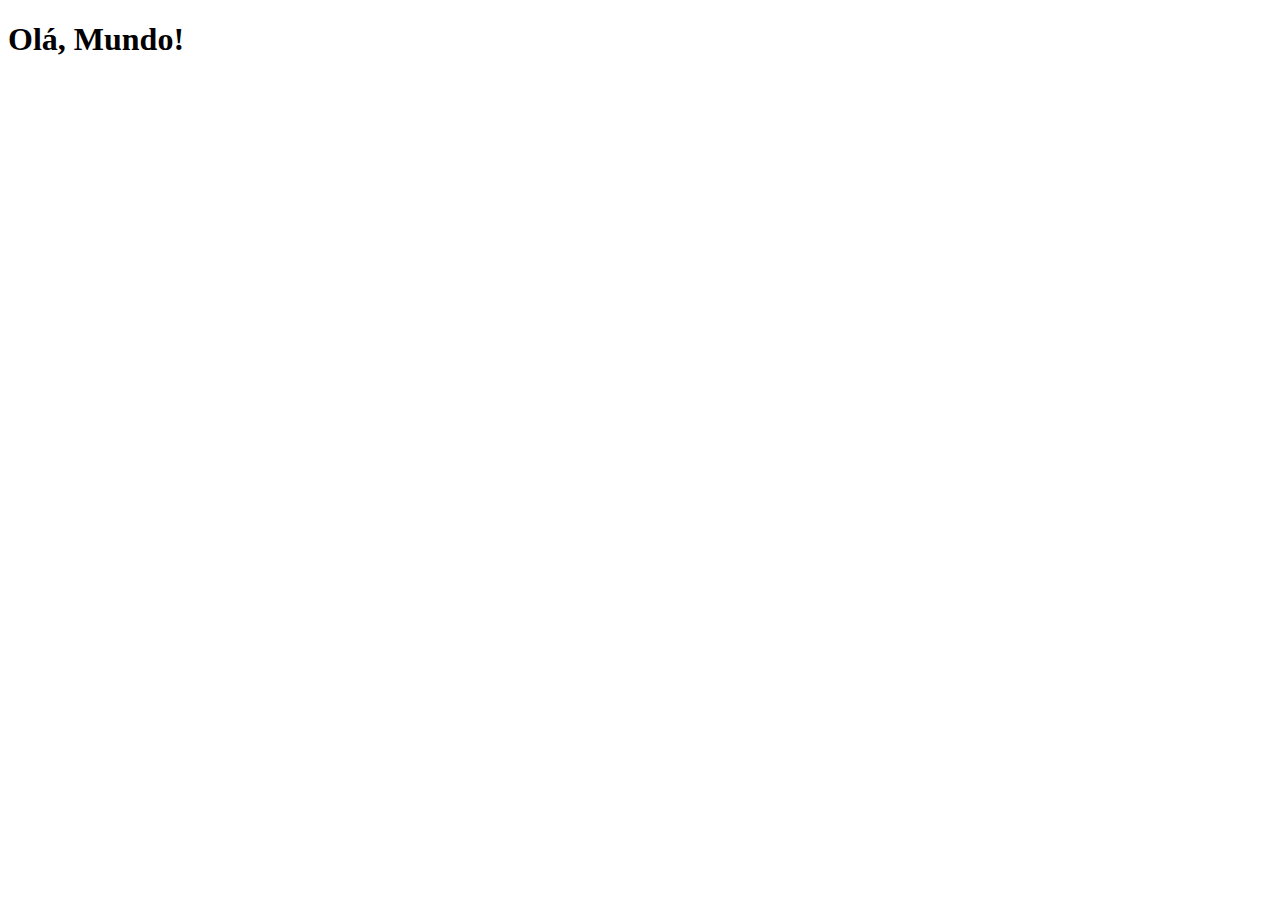
==== index.html @ 79a8ac49 "tela inicial feita" ====
<!DOCTYPE html>
<html lang="pt-br">
<head>
    <meta charset="UTF-8">
    <meta http-equiv="X-UA-Compatible" content="IE=edge">
    <meta name="viewport" content="width=device-width, initial-scale=1.0">
    <link rel="shortcut icon" href="guana.ico" type="image/x-icon">
    <title>Projeto Redes Sociais</title>
</head>
<body>
    <h1>Olá, Mundo!</h1>
</body>
</html>
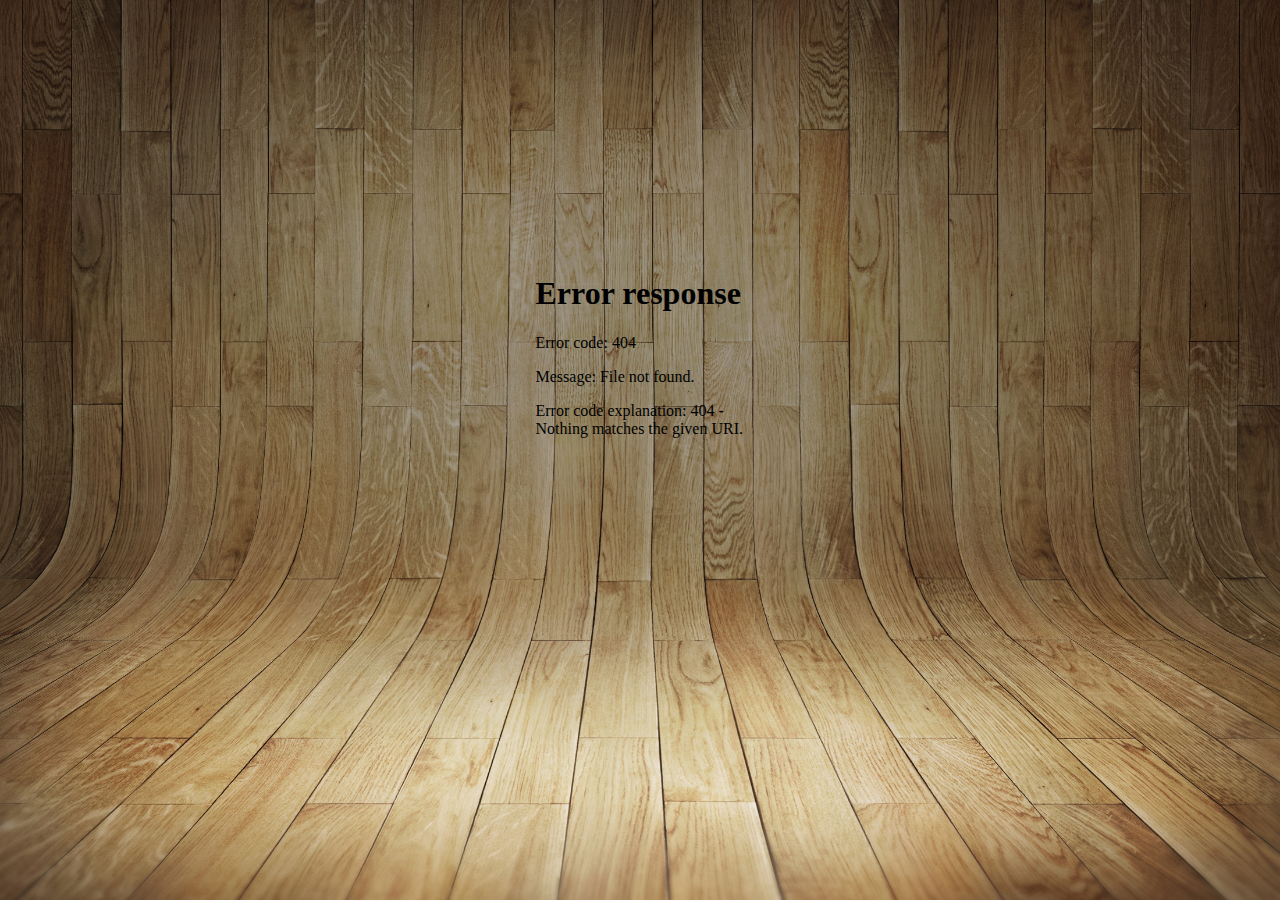
==== commit 4b93e034: "criei a tela home" ====
--- a/index.html
+++ b/index.html
@@ -5,9 +5,17 @@
     <meta http-equiv="X-UA-Compatible" content="IE=edge">
     <meta name="viewport" content="width=device-width, initial-scale=1.0">
     <link rel="shortcut icon" href="guana.ico" type="image/x-icon">
+    <link rel="stylesheet" href="estilos/style.css">
     <title>Projeto Redes Sociais</title>
 </head>
 <body>
-    <h1>Olá, Mundo!</h1>
+    <main>
+        <section id="telefone">
+            <iframe src="home.html" name="tela" id="tela" frameborder="0"></iframe>
+        </section>
+        <section id="redes sociais">
+
+        </section>
+    </main>
 </body>
 </html>--- a/estilos/style.css
+++ b/estilos/style.css
@@ -0,0 +1,41 @@
+@charset "Utf-8";
+
+*{
+    margin: 0px;
+    padding: 0px;
+    font-family: Arial, Helvetica, sans-serif;
+}
+html, body{
+    height: 100vh;
+    width: 100%;
+    background-color: black;
+    position: fixed;
+}
+body{
+    background: url(../imagens/fundo-madeira.jpg) no-repeat center center;
+    background-size: cover;
+    background-attachment: fixed;
+
+}
+main{
+    position: relative;
+    height: 100vh;
+}
+section#telefone {
+    position: absolute;
+    top: 50%;
+    left: 50%;
+    transform: translate(-50%, -50%);
+
+    height: 627px;
+    width: 311px;
+    background-color: red;
+    background: url('../imagens/frame-iphone2.png') no-repeat;
+}
+iframe#tela{
+    position: relative;
+    top: 117px;
+    left: 43px;
+    width: 227px;
+    height: 396px;
+}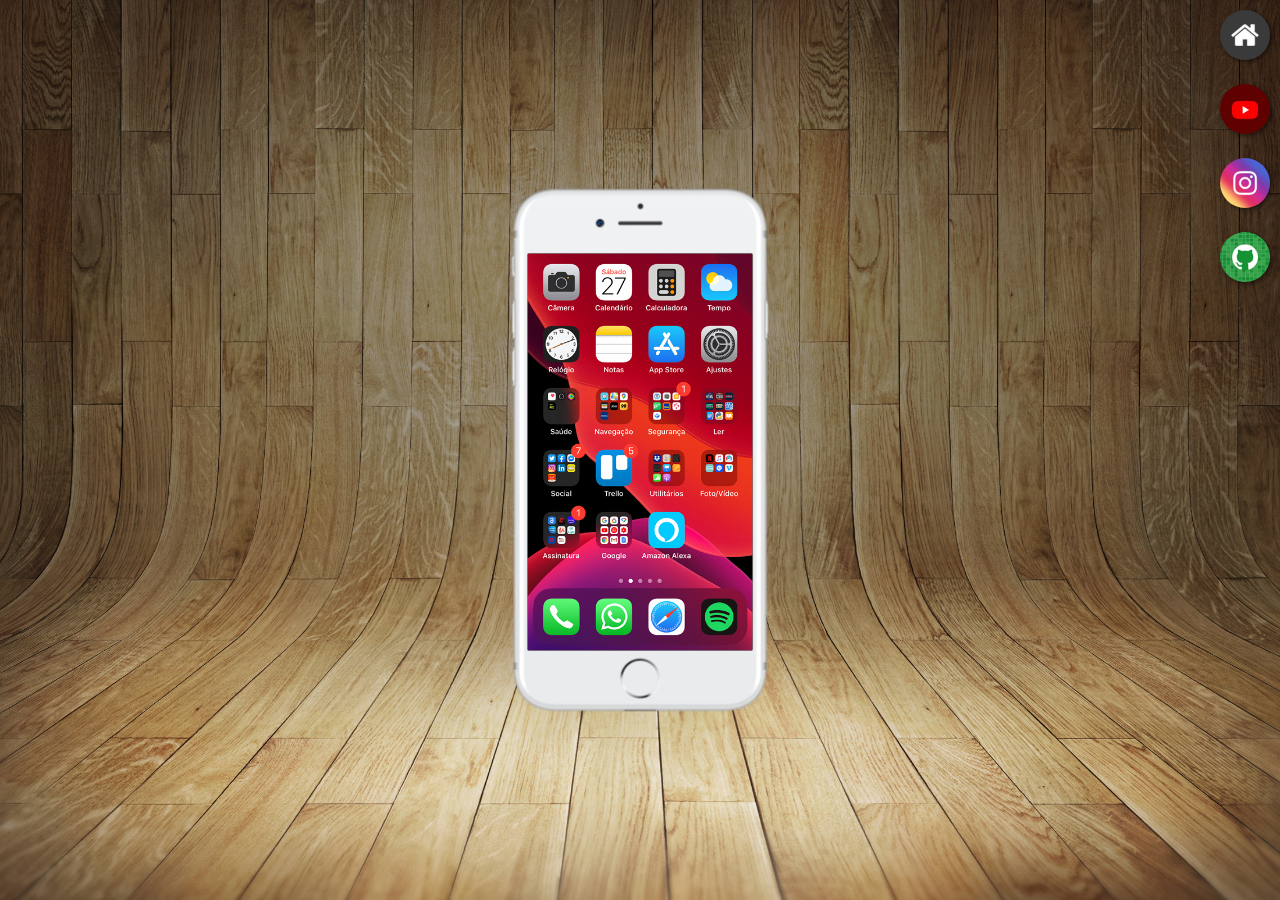
==== commit 3bc54e82: "projeto social completo" ====
--- a/index.html
+++ b/index.html
@@ -11,10 +11,15 @@
 <body>
     <main>
         <section id="telefone">
-            <iframe src="home.html" name="tela" id="tela" frameborder="0"></iframe>
+            <iframe src="home.html" name="tela" id="tela" frameborder="0">
+                Seu navegador não é compativel com isso.
+            </iframe>
         </section>
-        <section id="redes sociais">
-
+        <section id="redes-sociais">
+            <a href="home.html" target="tela"><img src="imagens/logo-home.jpg" alt="Home"></a> <br>
+            <a href="youtube.html" target="tela"><img src="imagens/logo-youtube.jpg" alt="Youtube"></a> <br>
+            <a href="instagram.html" target="tela"><img src="imagens/logo-instagram.jpg" alt="instagram"></a> <br>
+            <a href="github.html" target="tela"><img src="imagens/logo-github.jpg" alt="GitHub"></a>
         </section>
     </main>
 </body>
--- a/estilos/style.css
+++ b/estilos/style.css
@@ -36,6 +36,22 @@
     position: relative;
     top: 117px;
     left: 43px;
-    width: 227px;
-    height: 396px;
+    width: 225px;
+    height: 397px;
+}
+section#redes-sociais{
+    text-align: right;
+}
+section#redes-sociais img{
+    width: 50px;
+    margin: 10px;
+    border-radius: 50px;
+    box-shadow: 2px 2px 5px rgba(0, 0, 0, 0.541);
+    box-sizing: border-box;
+}
+section#redes-sociais img:hover{
+    border: 2px solid rgba(255, 255, 255, 0.733);
+    transform: translate(-5px, -5px);
+    box-shadow: 5px 5px 10px rgba(0, 0, 0, 0.664);
+    transition: transform 0.4s, border 0.2s;
 }